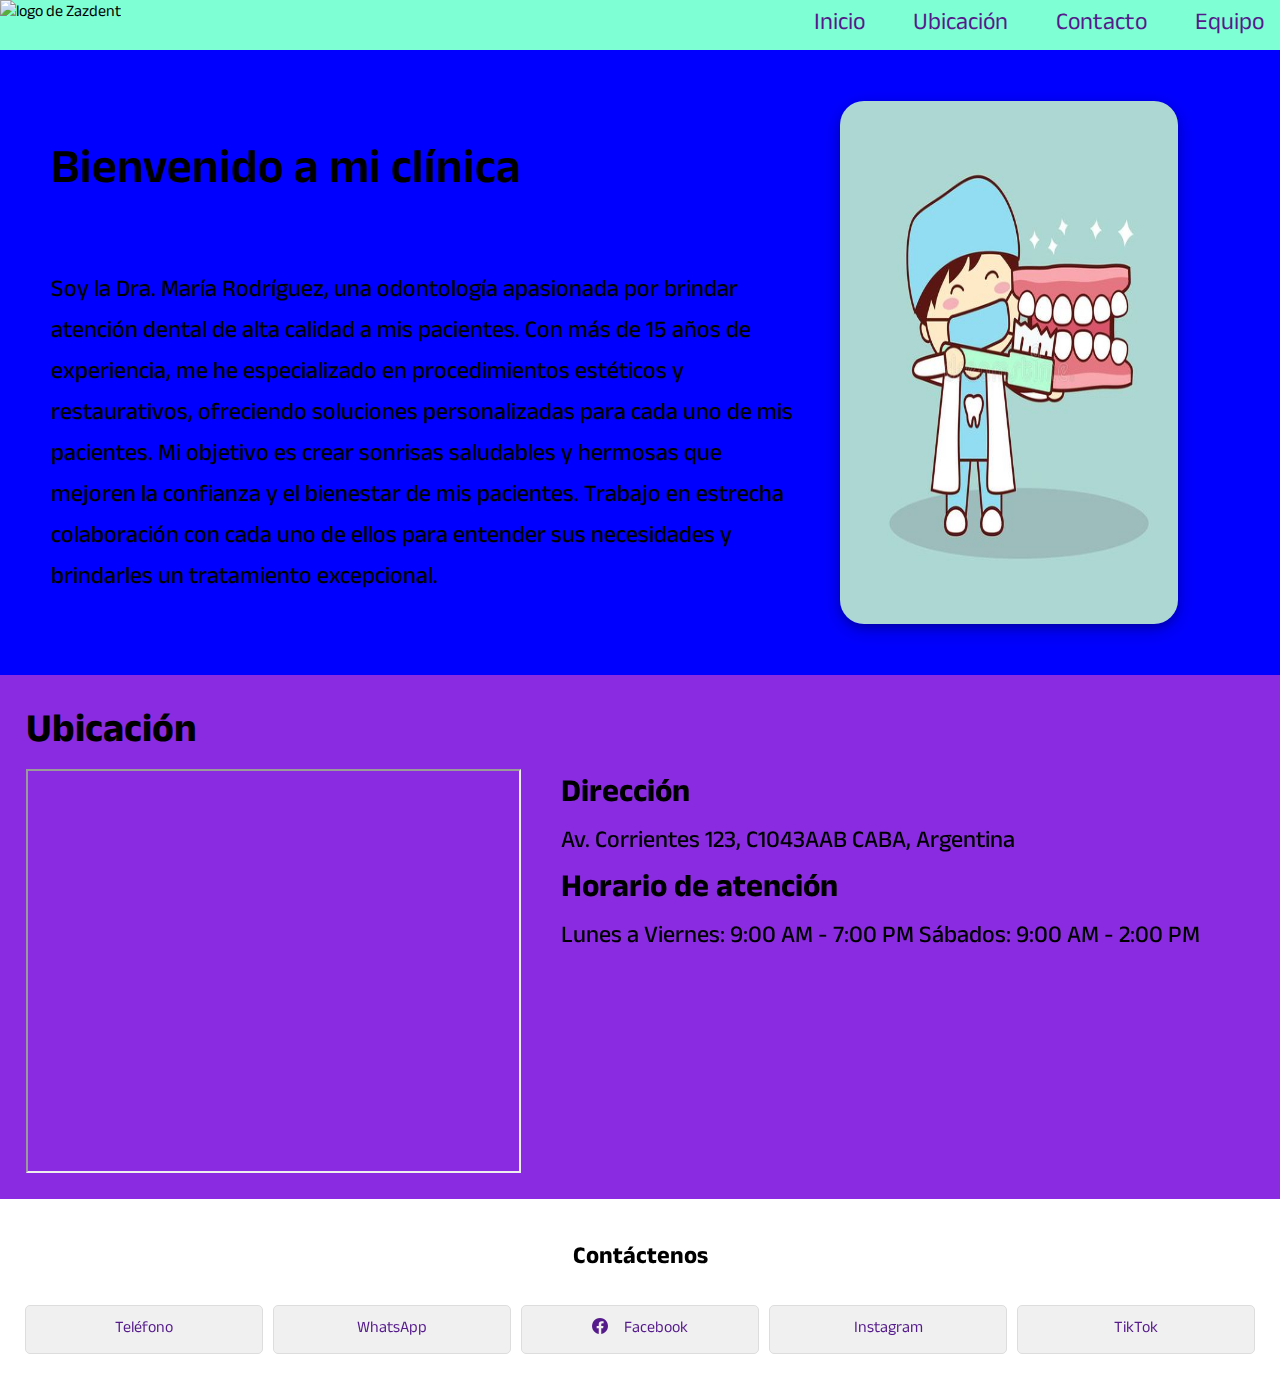
==== index.html @ edd260e3 "Agregado contactos" ====
<!DOCTYPE html>
<html lang="es-pe">

<head>
    <meta charset="UTF-8">
    <meta name="viewport" content="width=device-width, initial-scale=1.0">
    <title>Zazdent</title>
    <link rel="stylesheet" href="styles/style.css">
    <link rel="stylesheet" href="https://cdn.jsdelivr.net/npm/bootstrap-icons@1.11.3/font/bootstrap-icons.min.css">
</head>

<body class="body">
    <header class="header">
        <img src="/image/logo.png" alt="logo de Zazdent" class="logo">
        <nav class="navegacion">
            <a class="header__link" href="">Inicio</a>
            <a class="header__link" href="">Ubicación</a>
            <a class="header__link" href="">Contacto</a>
            <a class="header__link" href="">Equipo</a>
        </nav>
    </header>
    <div class="informacion">
        <div class="informacion__texto">
            <h1 class="informacion__texto__titulo">
                Bienvenido a mi clínica
            </h1>
            <p class="informacion__texto__parrafo">
                Soy la Dra. María Rodríguez, una odontología apasionada por brindar atención dental de alta calidad a
                mis
                pacientes. Con más de 15 años de experiencia, me he especializado en procedimientos estéticos y
                restaurativos, ofreciendo soluciones personalizadas para cada uno de mis pacientes.

                Mi objetivo es crear sonrisas saludables y hermosas que mejoren la confianza y el bienestar de mis
                pacientes. Trabajo en estrecha colaboración con cada uno de ellos para entender sus necesidades y
                brindarles un tratamiento excepcional.
            </p>
        </div>
        <img src="/image/imagen1.jpg" alt="imagen de información" class="informacion__imagen">
    </div>
    <div class="ubicacion">
        <h2 class="ubicacion__titulo">
            Ubicación
        </h2>
        <div class="ubicacion__informacion">
            <iframe class="ubicacion__informacion__mapa" src="https://acortar.link/nVYLBT"
                title="Mapa de ubicación de nuestra clínica dental"></iframe>
            <div class="ubicacion__informacion__texto">
                <h3 class="ubicacion__informacion__texto__titulo">
                    Dirección
                </h3>
                <p class="ubicacion__informacion__texto__parrafo">
                    Av. Corrientes 123, C1043AAB CABA, Argentina
                </p>
                <h3 class="ubicacion__informacion__texto__titulo">
                    Horario de atención
                </h3>
                <p class="ubicacion__informacion__texto__parrafo">
                    Lunes a Viernes: 9:00 AM - 7:00 PM
                    Sábados: 9:00 AM - 2:00 PM
                </p>
            </div>
        </div>
    </div>
    <div class="contactanos">
        <h2 class="contactanos__titulo">Contáctenos</h2>
        <div class="contactanos__botones">
            <a href="" class="botonesRedes">Teléfono</a>
            <a href="" class="botonesRedes">WhatsApp</a>
            <a href="" class="botonesRedes"><i class="bi bi-facebook"></i>Facebook</a>
            <a href="" class="botonesRedes">Instagram</a>
            <a href="" class="botonesRedes">TikTok</a>
        </div>
    </div>
</body>

</html>
---- styles/style.css ----
@import url("https://fonts.googleapis.com/css2?family=Anek+Devanagari:wght@100..800&display=swap");

* {
  font-family: "Anek Devanagari", sans-serif;
}

.body {
  margin: 0;
}

.header {
  display: flex;
  justify-content: space-between;
  background-color: aquamarine;
  height: 50px;
}

.logo {
}

.navegacion {
  display: flex;
  gap: 1rem;
  justify-content: center;
  align-items: center;
}

.header__link {
  text-align: center;
  padding: 0.5rem 1rem;
  text-decoration: none;
  font-size: 24px;
}

.informacion {
  display: flex;
  flex-direction: row;
  gap: 40px;
  padding: 4% 8% 4% 4%;
  background-color: blue;
}

.informacion__texto {
    display: flex;
    flex-direction: column;
    justify-content: center;
}

.informacion__texto__titulo {
    font-size: 48px;
    font-weight: 600;
}

.informacion__texto__parrafo {
    font-size: 24px;
    font-weight: 500;
}

.informacion__imagen {
  width: 30%;
  height: auto;
  border-radius: 1.5rem;
  box-shadow: 0 4px 8px 0 rgba(0, 0, 0, 0.2), 0 6px 20px 0 rgba(0, 0, 0, 0.19);
}

.ubicacion { 
    display: flex;
    flex-direction: column;
    background-color: blueviolet;
    padding: 2%;
}

.ubicacion__titulo {
    font-size: 40px;
    font-weight: 700;
    margin: 0 0 auto 0;
 }

.ubicacion__informacion { 
    display: flex;
    flex-direction: row;
    gap: 40px;
}

.ubicacion__informacion__mapa { 
    width: 40%;
    height: 400px;
}


.ubicacion__informacion__texto__titulo {
    font-size: 32px;
    font-weight: 700;
    margin: 0;
}

.ubicacion__informacion__texto__parrafo { 
    font-size: 24px;
    font-weight: 500;
    margin: 0;
}


.contactanos {
    text-align: center; /* Centra todo el contenido */
    padding: 20px; /* Añade espacio interno */
}

.contactanos__titulo {
    font-size: 24px; /* Tamaño del título */
    margin-bottom: 20px; /* Espacio debajo del título */
}

.contactanos__botones{
    display: flex;
    justify-content: space-evenly;
    flex-direction: row;
}

.botonesRedes {
    display: flex;
    align-items: center; 
    justify-content: center;
    background-color: #f0f0f0; 
    border: 1px solid #ddd;
    border-radius: 5px; 
    padding: 10px 15px; 
    margin: 5px; 
    text-decoration: none;
    width: 20%;
    gap: 16px ;
}

.botonesRedes:hover {
    background-color: #e0e0e0; /* Cambia el color de fondo al pasar el ratón */
}
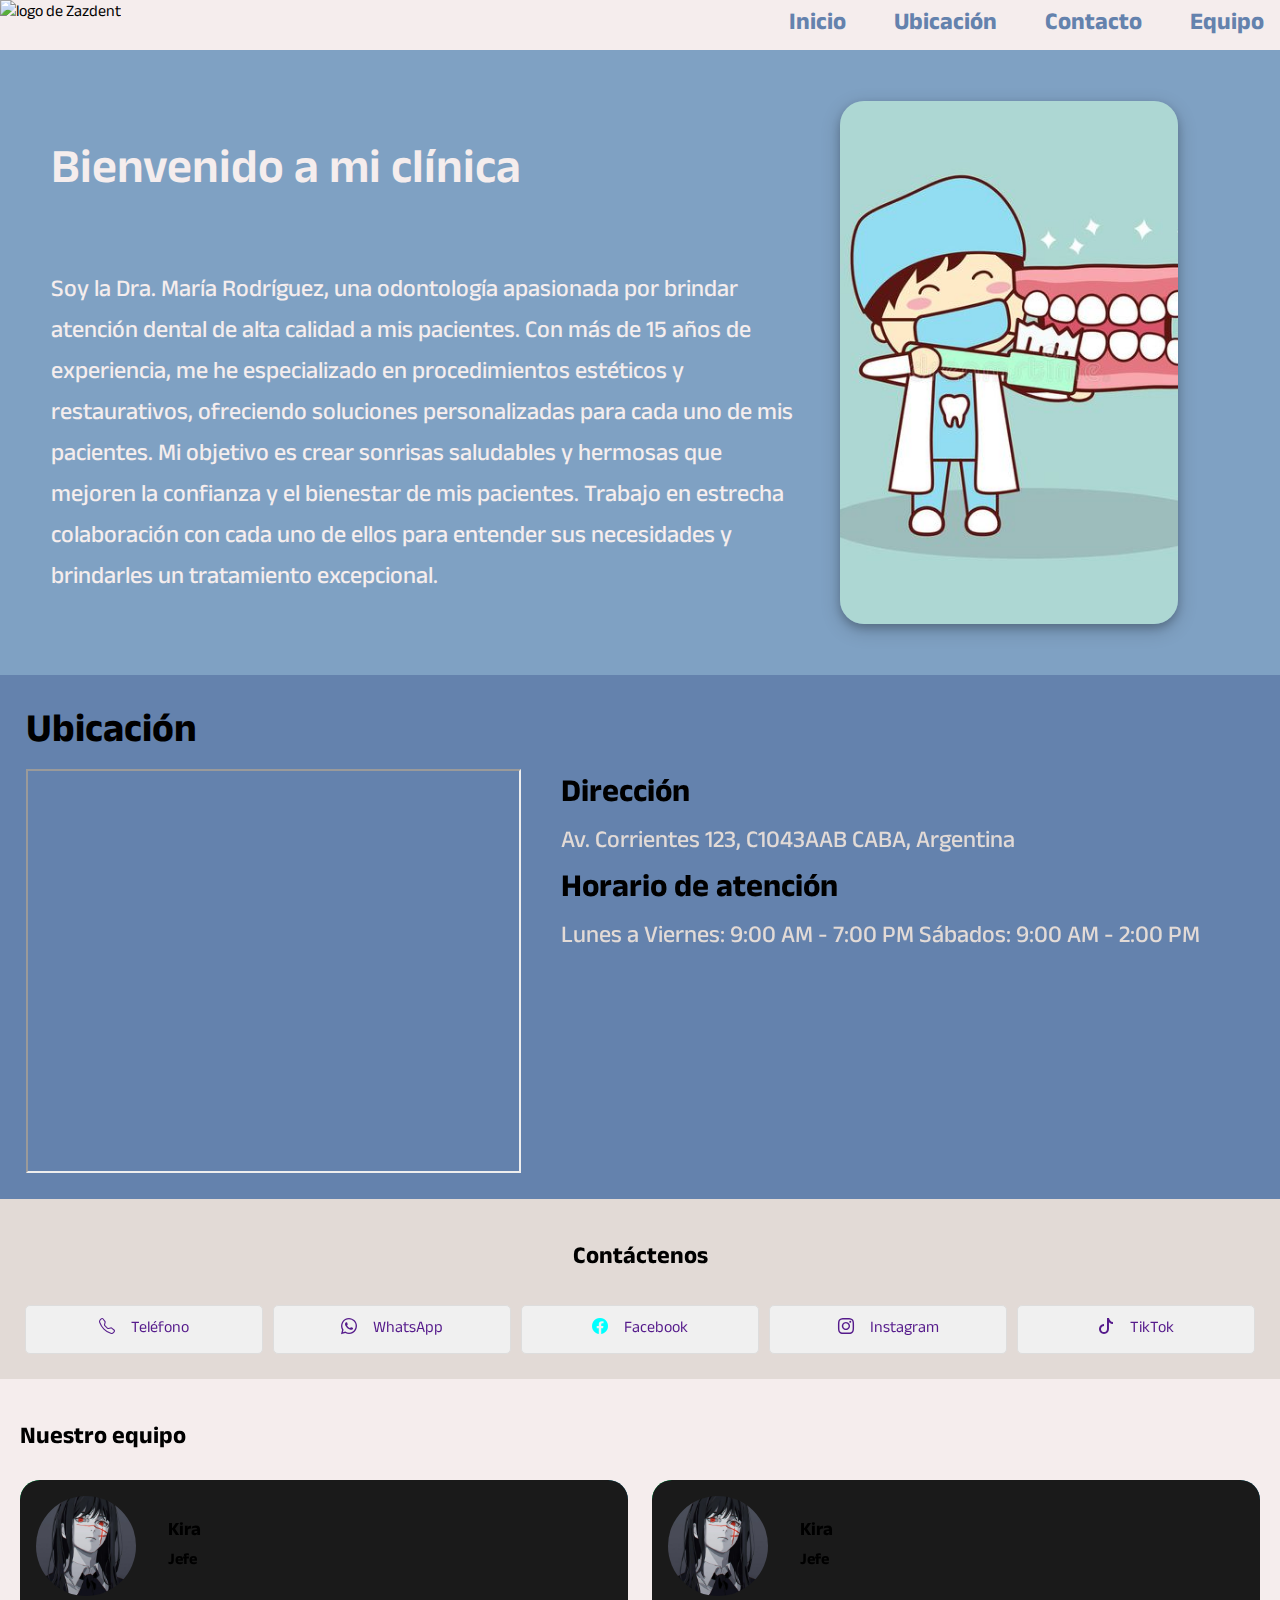
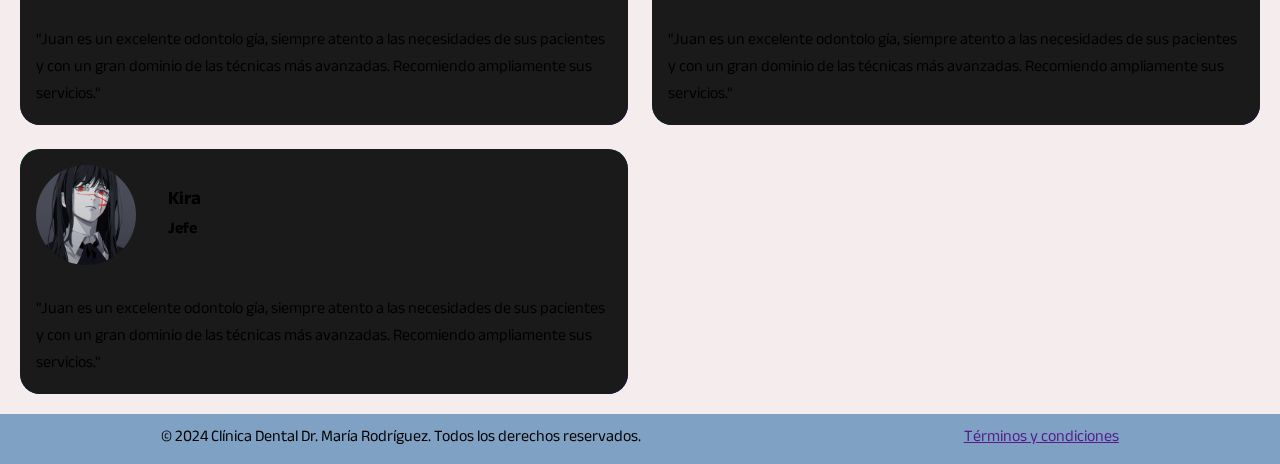
==== commit 44043793: "Avance" ====
--- a/index.html
+++ b/index.html
@@ -64,13 +64,73 @@
     <div class="contactanos">
         <h2 class="contactanos__titulo">Contáctenos</h2>
         <div class="contactanos__botones">
-            <a href="" class="botonesRedes">Teléfono</a>
-            <a href="" class="botonesRedes">WhatsApp</a>
+            <a href="" class="botonesRedes"><i class="bi bi-telephone"></i> Teléfono</a>
+            <a href="" class="botonesRedes"><i class="bi bi-whatsapp"></i> WhatsApp</a>
             <a href="" class="botonesRedes"><i class="bi bi-facebook"></i>Facebook</a>
-            <a href="" class="botonesRedes">Instagram</a>
-            <a href="" class="botonesRedes">TikTok</a>
+            <a href="" class="botonesRedes"><i class="bi bi-instagram"></i> Instagram</a>
+            <a href="" class="botonesRedes"><i class="bi bi-tiktok"></i> TikTok</a>
         </div>
     </div>
+    <div class="apartado__equipo">
+        <h2 class="equipoTitulo">Nuestro equipo </h2>
+        <div class="equipo__grupo">
+            <div class="card">
+                <div class="card2">
+                    <div class="card2__informacion">
+                        <div class="card2__circular">
+                            <img src="/image/foto.jpg" alt="" class="fotoPerfil">
+                        </div>
+                        <div class="card2__texto">
+                            <h3 class="nombreEmpleado">Kira</h3>
+                            <h4 class="especialidad">Jefe</h4>
+                        </div>
+                    </div>
+                    <p class="equipo__parrafo__Texto">
+                        "Juan es un excelente odontolo gía, siempre atento a las necesidades de sus pacientes y con un
+                        gran dominio de las técnicas más avanzadas. Recomiendo ampliamente sus servicios."
+                    </p>
+                </div>
+            </div>
+            <div class="card">
+                <div class="card2">
+                    <div class="card2__informacion">
+                        <div class="card2__circular">
+                            <img src="/image/foto.jpg" alt="" class="fotoPerfil">
+                        </div>
+                        <div class="card2__texto">
+                            <h3 class="nombreEmpleado">Kira</h3>
+                            <h4 class="especialidad">Jefe</h4>
+                        </div>
+                    </div>
+                    <p class="equipo__parrafo__Texto">
+                        "Juan es un excelente odontolo gía, siempre atento a las necesidades de sus pacientes y con un
+                        gran dominio de las técnicas más avanzadas. Recomiendo ampliamente sus servicios."
+                    </p>
+                </div>
+            </div>
+            <div class="card">
+                <div class="card2">
+                    <div class="card2__informacion">
+                        <div class="card2__circular">
+                            <img src="/image/foto.jpg" alt="" class="fotoPerfil">
+                        </div>
+                        <div class="card2__texto">
+                            <h3 class="nombreEmpleado">Kira</h3>
+                            <h4 class="especialidad">Jefe</h4>
+                        </div>
+                    </div>
+                    <p class="equipo__parrafo__Texto">
+                        "Juan es un excelente odontolo gía, siempre atento a las necesidades de sus pacientes y con un
+                        gran dominio de las técnicas más avanzadas. Recomiendo ampliamente sus servicios."
+                    </p>
+                </div>
+            </div>
+        </div>
+    </div>
+    <footer class="footer">
+        <p class="footer__licencia">© 2024 Clínica Dental Dr. María Rodríguez. Todos los derechos reservados.</p>
+        <a href="" class="terminoCondiciones">Términos y condiciones</a>
+    </footer>
 </body>
 
 </html>--- a/styles/style.css
+++ b/styles/style.css
@@ -1,4 +1,12 @@
 @import url("https://fonts.googleapis.com/css2?family=Anek+Devanagari:wght@100..800&display=swap");
+
+:root {
+  --dark-celeste: #6482AD;
+  --light-celeste: #7FA1C3;
+  --dark-gray: #E2DAD6;
+  --light-gray: #F5EDED;
+}
+
 
 * {
   font-family: "Anek Devanagari", sans-serif;
@@ -11,11 +19,8 @@
 .header {
   display: flex;
   justify-content: space-between;
-  background-color: aquamarine;
+  background-color: var(--light-gray);
   height: 50px;
-}
-
-.logo {
 }
 
 .navegacion {
@@ -30,6 +35,8 @@
   padding: 0.5rem 1rem;
   text-decoration: none;
   font-size: 24px;
+  font-weight: 700;
+  color: var(--dark-celeste);
 }
 
 .informacion {
@@ -37,23 +44,24 @@
   flex-direction: row;
   gap: 40px;
   padding: 4% 8% 4% 4%;
-  background-color: blue;
+  background-color: var(--light-celeste);
+  color: var(--light-gray);
 }
 
 .informacion__texto {
-    display: flex;
-    flex-direction: column;
-    justify-content: center;
+  display: flex;
+  flex-direction: column;
+  justify-content: center;
 }
 
 .informacion__texto__titulo {
-    font-size: 48px;
-    font-weight: 600;
+  font-size: 48px;
+  font-weight: 600;
 }
 
 .informacion__texto__parrafo {
-    font-size: 24px;
-    font-weight: 500;
+  font-size: 24px;
+  font-weight: 500;
 }
 
 .informacion__imagen {
@@ -61,77 +69,177 @@
   height: auto;
   border-radius: 1.5rem;
   box-shadow: 0 4px 8px 0 rgba(0, 0, 0, 0.2), 0 6px 20px 0 rgba(0, 0, 0, 0.19);
-}
-
-.ubicacion { 
-    display: flex;
-    flex-direction: column;
-    background-color: blueviolet;
-    padding: 2%;
+  object-fit: cover;
+
+}
+
+.ubicacion {
+  display: flex;
+  flex-direction: column;
+  background-color: var(--dark-celeste);
+  padding: 2%;
 }
 
 .ubicacion__titulo {
-    font-size: 40px;
-    font-weight: 700;
-    margin: 0 0 auto 0;
- }
-
-.ubicacion__informacion { 
-    display: flex;
-    flex-direction: row;
-    gap: 40px;
-}
-
-.ubicacion__informacion__mapa { 
-    width: 40%;
-    height: 400px;
-}
-
+  font-size: 40px;
+  font-weight: 700;
+  margin: 0 0 auto 0;
+}
+
+.ubicacion__informacion {
+  display: flex;
+  flex-direction: row;
+  gap: 40px;
+}
+
+.ubicacion__informacion__mapa {
+  width: 40%;
+  height: 400px;
+}
 
 .ubicacion__informacion__texto__titulo {
-    font-size: 32px;
-    font-weight: 700;
-    margin: 0;
-}
-
-.ubicacion__informacion__texto__parrafo { 
-    font-size: 24px;
-    font-weight: 500;
-    margin: 0;
-}
-
+  font-size: 32px;
+  font-weight: 700;
+  margin: 0;
+}
+
+.ubicacion__informacion__texto__parrafo {
+  color: var(--dark-gray);
+  font-size: 24px;
+  font-weight: 500;
+  margin: 0;
+}
 
 .contactanos {
-    text-align: center; /* Centra todo el contenido */
-    padding: 20px; /* Añade espacio interno */
+  background-color: var(--dark-gray);
+  text-align: center;
+  padding: 20px;
 }
 
 .contactanos__titulo {
-    font-size: 24px; /* Tamaño del título */
-    margin-bottom: 20px; /* Espacio debajo del título */
-}
-
-.contactanos__botones{
-    display: flex;
-    justify-content: space-evenly;
-    flex-direction: row;
+  font-size: 24px; /* Tamaño del título */
+  margin-bottom: 20px; /* Espacio debajo del título */
+}
+
+.contactanos__botones {
+  display: flex;
+  justify-content: space-evenly;
+  flex-direction: row;
 }
 
 .botonesRedes {
-    display: flex;
-    align-items: center; 
-    justify-content: center;
-    background-color: #f0f0f0; 
-    border: 1px solid #ddd;
-    border-radius: 5px; 
-    padding: 10px 15px; 
-    margin: 5px; 
-    text-decoration: none;
-    width: 20%;
-    gap: 16px ;
+  display: flex;
+  align-items: center;
+  justify-content: center;
+  background-color: #f0f0f0;
+  border: 1px solid #ddd;
+  border-radius: 5px;
+  padding: 10px 15px;
+  margin: 5px;
+  text-decoration: none;
+  width: 20%;
+  gap: 16px;
 }
 
 .botonesRedes:hover {
-    background-color: #e0e0e0; /* Cambia el color de fondo al pasar el ratón */
-}
-
+  background-color: #e0e0e0; 
+}
+
+.bi-facebook {
+  color: aqua;
+}
+
+/*Carta de presentacion del equipo dental*/
+.apartado__equipo {
+  background-color: var(--light-gray);
+  padding: 20px;
+}
+
+.equipo__grupo {
+  display: flex;
+  flex-wrap: wrap;
+  gap: 24px 0;
+  justify-content: space-between;
+}
+
+
+.card {
+  width: 49%; 
+  height: auto;
+  background-image: linear-gradient(163deg, #00ff75 0%, #3700ff 100%);
+  border-radius: 20px;
+  transition: all 0.3s;
+}
+
+
+.card2 {
+  height: 100%;
+  background-color: #1a1a1a;
+  border-radius: 20px;
+  transition: all 0.2s;
+}
+
+.card2:hover {
+  transform: scale(0.98);
+  border-radius: 20px;
+}
+
+.card:hover {
+  box-shadow: 0px 0px 30px 1px rgba(0, 255, 117, 0.3);
+}
+
+.card2__informacion {
+  display: flex;
+  flex-direction: row;
+  align-items: center;
+  gap: 32px;
+  padding: 16px;
+}
+
+.card2__circular {
+  display: inline-block;
+  position: relative;
+  width: 100px;
+  height: 100px;
+  overflow: hidden;
+  border-radius: 50%;
+}
+
+.fotoPerfil {
+  width: 100%;
+  height: 100%;
+  object-fit: cover;
+}
+.card2__texto {
+  display: flex;
+  flex-direction: column;
+  justify-content: center;
+}
+
+.nombreEmpleado {
+  margin: 0;
+}
+.especialidad {
+  margin: 0;
+}
+
+.equipo__parrafo__Texto {
+  margin: 16px;
+}
+
+/*Estilos para el footer*/
+.footer {
+  display: flex;
+  justify-content: center;
+  align-items: center;
+  background-color: var(--light-celeste);
+  height: 50px;
+
+  margin: 0;
+  flex-direction: row;
+  justify-content: space-around;
+}
+
+.footer__licencia {
+  margin: 0;
+}
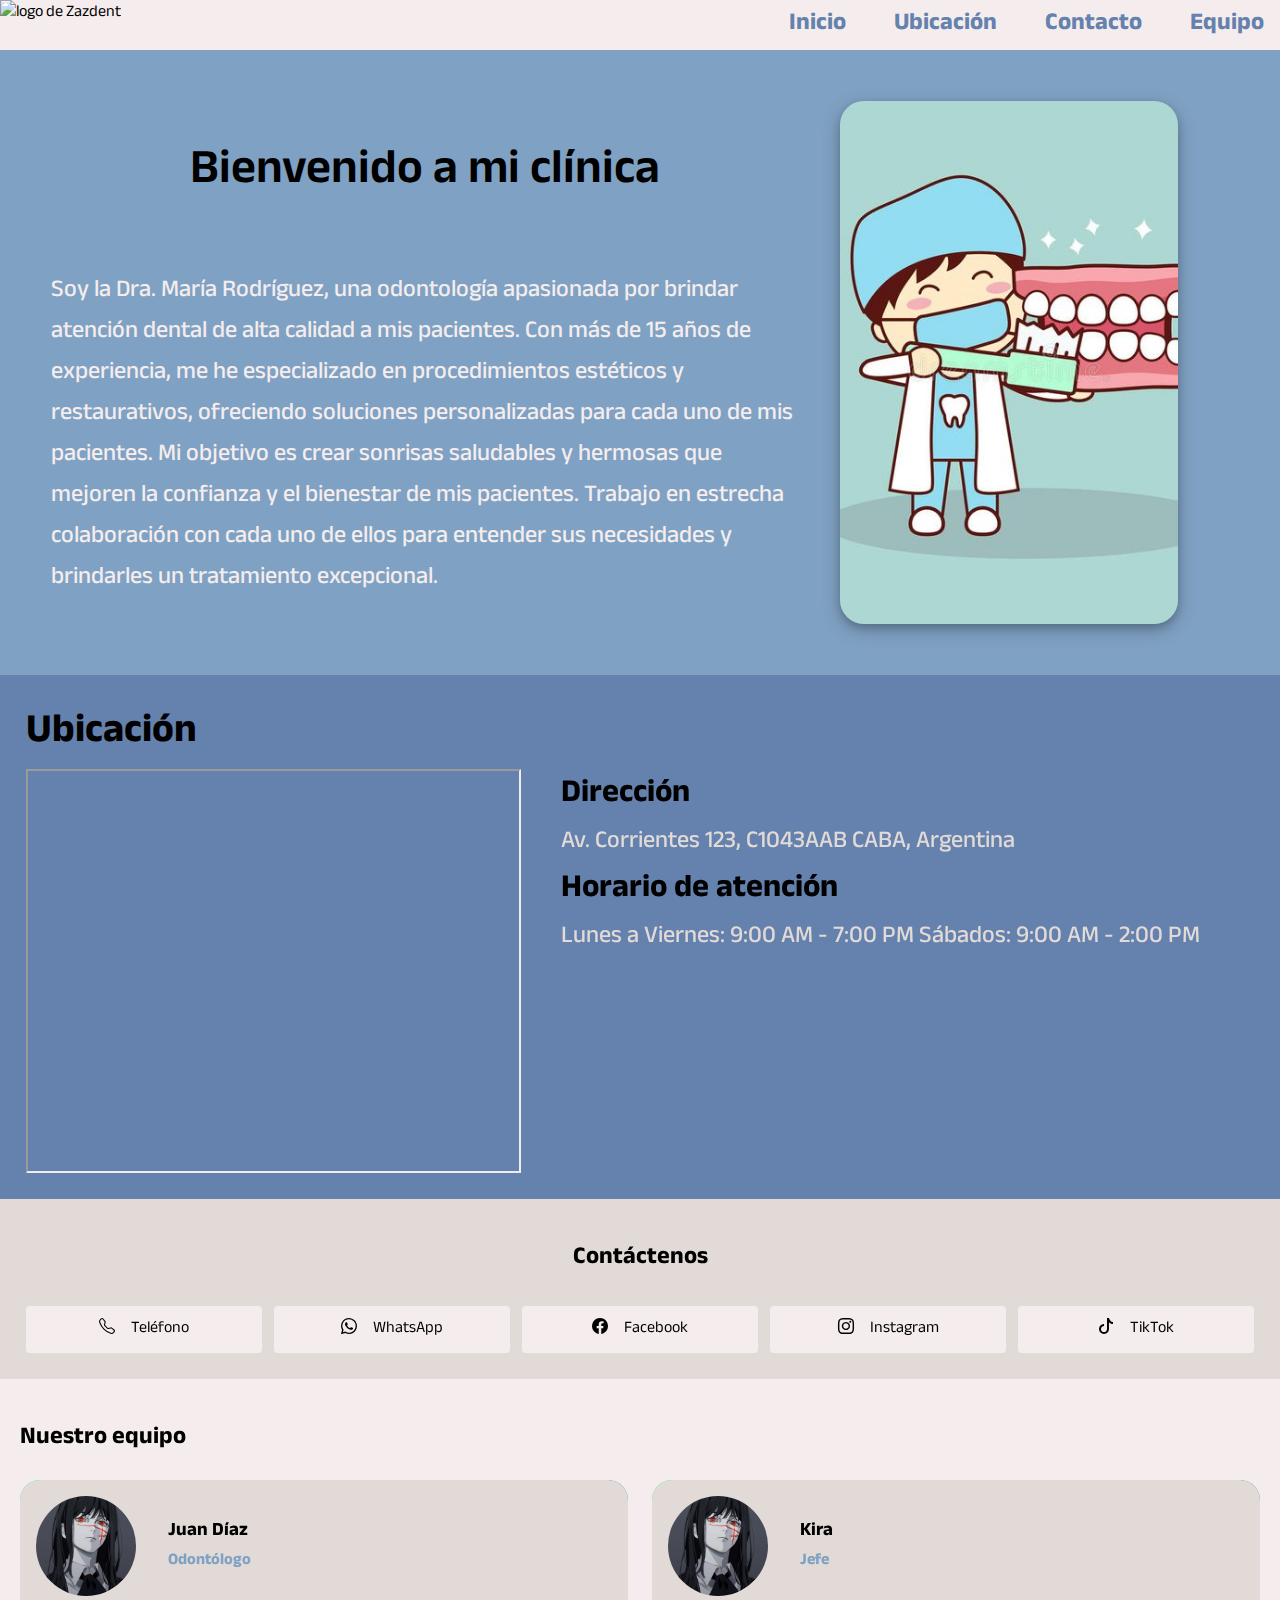
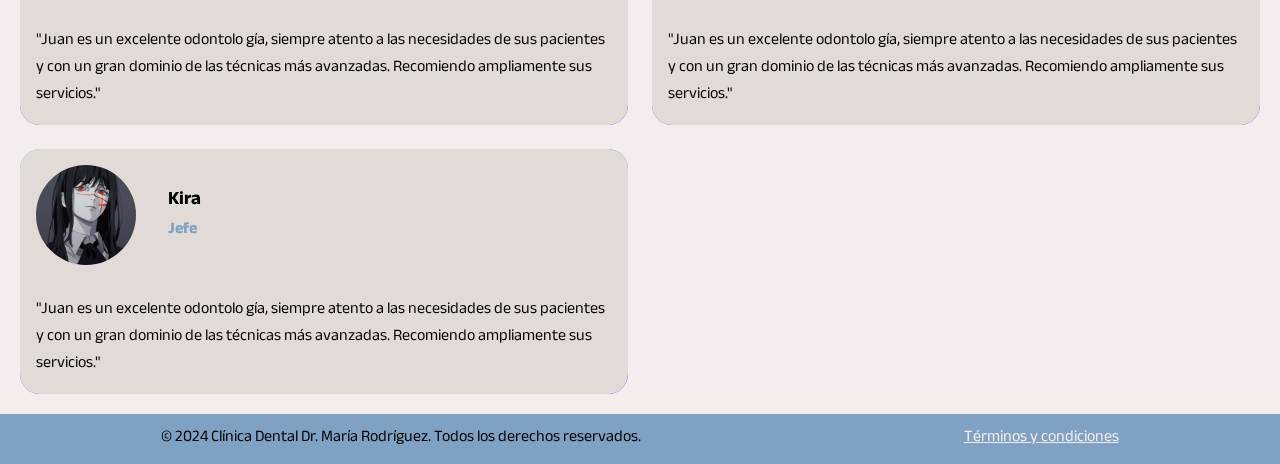
==== commit e458c4cb: "prototipo" ====
--- a/index.html
+++ b/index.html
@@ -64,11 +64,11 @@
     <div class="contactanos">
         <h2 class="contactanos__titulo">Contáctenos</h2>
         <div class="contactanos__botones">
-            <a href="" class="botonesRedes"><i class="bi bi-telephone"></i> Teléfono</a>
-            <a href="" class="botonesRedes"><i class="bi bi-whatsapp"></i> WhatsApp</a>
-            <a href="" class="botonesRedes"><i class="bi bi-facebook"></i>Facebook</a>
-            <a href="" class="botonesRedes"><i class="bi bi-instagram"></i> Instagram</a>
-            <a href="" class="botonesRedes"><i class="bi bi-tiktok"></i> TikTok</a>
+            <a href="" class="botonesRedes botonTelefono"><i class="bi bi-telephone"></i> Teléfono</a>
+            <a href="" class="botonesRedes botonWssp"><i class="bi bi-whatsapp"></i> WhatsApp</a>
+            <a href="" class="botonesRedes botonFace"><i class="bi bi-facebook"></i>Facebook</a>
+            <a href="" class="botonesRedes botonIG"><i class="bi bi-instagram"></i> Instagram</a>
+            <a href="" class="botonesRedes botonTT"><i class="bi bi-tiktok"></i> TikTok</a>
         </div>
     </div>
     <div class="apartado__equipo">
@@ -81,8 +81,8 @@
                             <img src="/image/foto.jpg" alt="" class="fotoPerfil">
                         </div>
                         <div class="card2__texto">
-                            <h3 class="nombreEmpleado">Kira</h3>
-                            <h4 class="especialidad">Jefe</h4>
+                            <h3 class="nombreEmpleado">Juan Díaz</h3>
+                            <h4 class="especialidad">Odontólogo</h4>
                         </div>
                     </div>
                     <p class="equipo__parrafo__Texto">
--- a/styles/style.css
+++ b/styles/style.css
@@ -1,12 +1,11 @@
 @import url("https://fonts.googleapis.com/css2?family=Anek+Devanagari:wght@100..800&display=swap");
 
 :root {
-  --dark-celeste: #6482AD;
-  --light-celeste: #7FA1C3;
-  --dark-gray: #E2DAD6;
-  --light-gray: #F5EDED;
-}
-
+  --dark-celeste: #6482ad;
+  --light-celeste: #7fa1c3;
+  --dark-gray: #e2dad6;
+  --light-gray: #f5eded;
+}
 
 * {
   font-family: "Anek Devanagari", sans-serif;
@@ -37,6 +36,12 @@
   font-size: 24px;
   font-weight: 700;
   color: var(--dark-celeste);
+  transition: transform 0.3s ease;
+}
+
+.header__link:hover {
+  color: black;
+  transform: scale(1.1);
 }
 
 .informacion {
@@ -57,6 +62,8 @@
 .informacion__texto__titulo {
   font-size: 48px;
   font-weight: 600;
+  color: black;
+  text-align: center;
 }
 
 .informacion__texto__parrafo {
@@ -70,7 +77,6 @@
   border-radius: 1.5rem;
   box-shadow: 0 4px 8px 0 rgba(0, 0, 0, 0.2), 0 6px 20px 0 rgba(0, 0, 0, 0.19);
   object-fit: cover;
-
 }
 
 .ubicacion {
@@ -131,7 +137,7 @@
   display: flex;
   align-items: center;
   justify-content: center;
-  background-color: #f0f0f0;
+  background-color: var(--light-gray);
   border: 1px solid #ddd;
   border-radius: 5px;
   padding: 10px 15px;
@@ -139,14 +145,31 @@
   text-decoration: none;
   width: 20%;
   gap: 16px;
-}
-
+  color: black;
+  transition: transform 0.3s ease;
+}
+
+/*Hover para los botones de las redes sociales*/
 .botonesRedes:hover {
-  background-color: #e0e0e0; 
-}
-
-.bi-facebook {
-  color: aqua;
+  color: var(--light-gray);
+  transform: scale(1.05); /* Agranda el botón un 10% */
+}
+
+.botonTelefono:hover {
+  background-color: orange;
+}
+
+.botonWssp:hover {
+  background-color: #25d366;
+}
+.botonFace:hover {
+  background-color: #0866ff;
+}
+.botonIG:hover {
+  background: linear-gradient(45deg, #f58529, #dd2a7b, #8134af, #515bd4);
+}
+.botonTT:hover {
+  background: linear-gradient(45deg, #25f4dd, #fe2c55);
 }
 
 /*Carta de presentacion del equipo dental*/
@@ -162,19 +185,17 @@
   justify-content: space-between;
 }
 
-
 .card {
-  width: 49%; 
+  width: 49%;
   height: auto;
   background-image: linear-gradient(163deg, #00ff75 0%, #3700ff 100%);
   border-radius: 20px;
   transition: all 0.3s;
 }
 
-
 .card2 {
   height: 100%;
-  background-color: #1a1a1a;
+  background-color: var(--dark-gray);
   border-radius: 20px;
   transition: all 0.2s;
 }
@@ -221,6 +242,7 @@
 }
 .especialidad {
   margin: 0;
+  color: var(--light-celeste);
 }
 
 .equipo__parrafo__Texto {
@@ -243,3 +265,15 @@
 .footer__licencia {
   margin: 0;
 }
+
+.terminoCondiciones {
+  color: var(--light-gray);
+}
+
+.terminoCondiciones {
+  color: var(--light-gray);
+}
+
+.terminoCondiciones:hover {
+  color: black;
+}
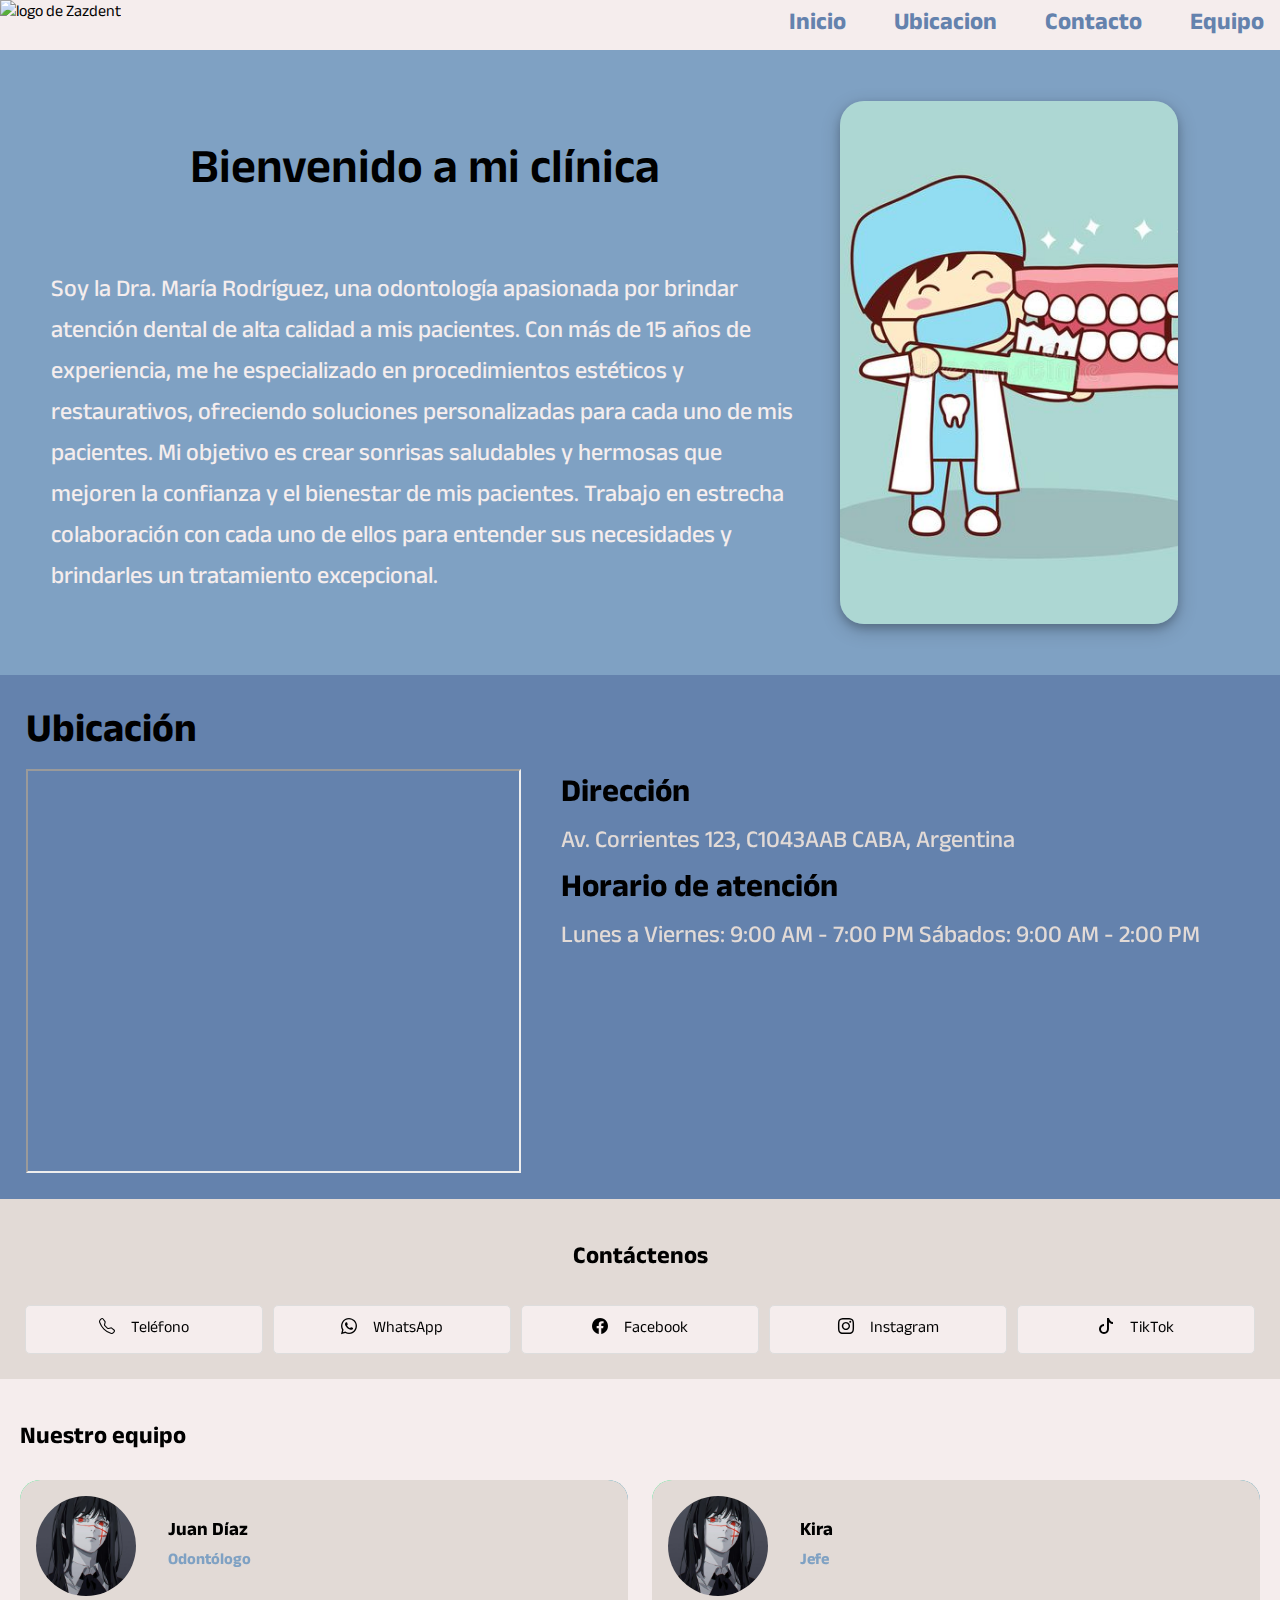
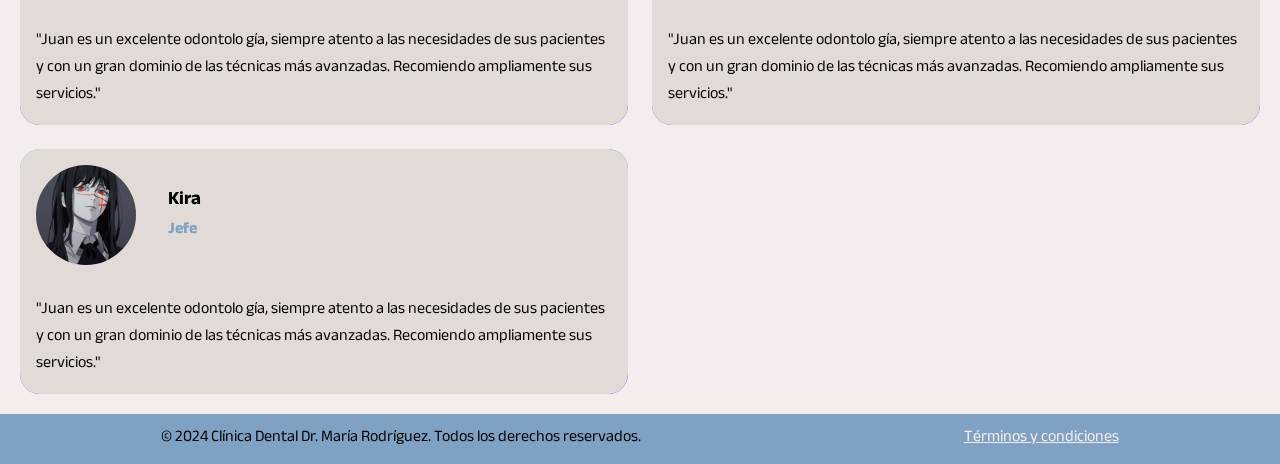
==== commit 594ebbba: "Update index.html" ====
--- a/index.html
+++ b/index.html
@@ -14,7 +14,7 @@
         <img src="/image/logo.png" alt="logo de Zazdent" class="logo">
         <nav class="navegacion">
             <a class="header__link" href="">Inicio</a>
-            <a class="header__link" href="">Ubicación</a>
+            <a class="header__link" href="">Ubicacion</a>
             <a class="header__link" href="">Contacto</a>
             <a class="header__link" href="">Equipo</a>
         </nav>
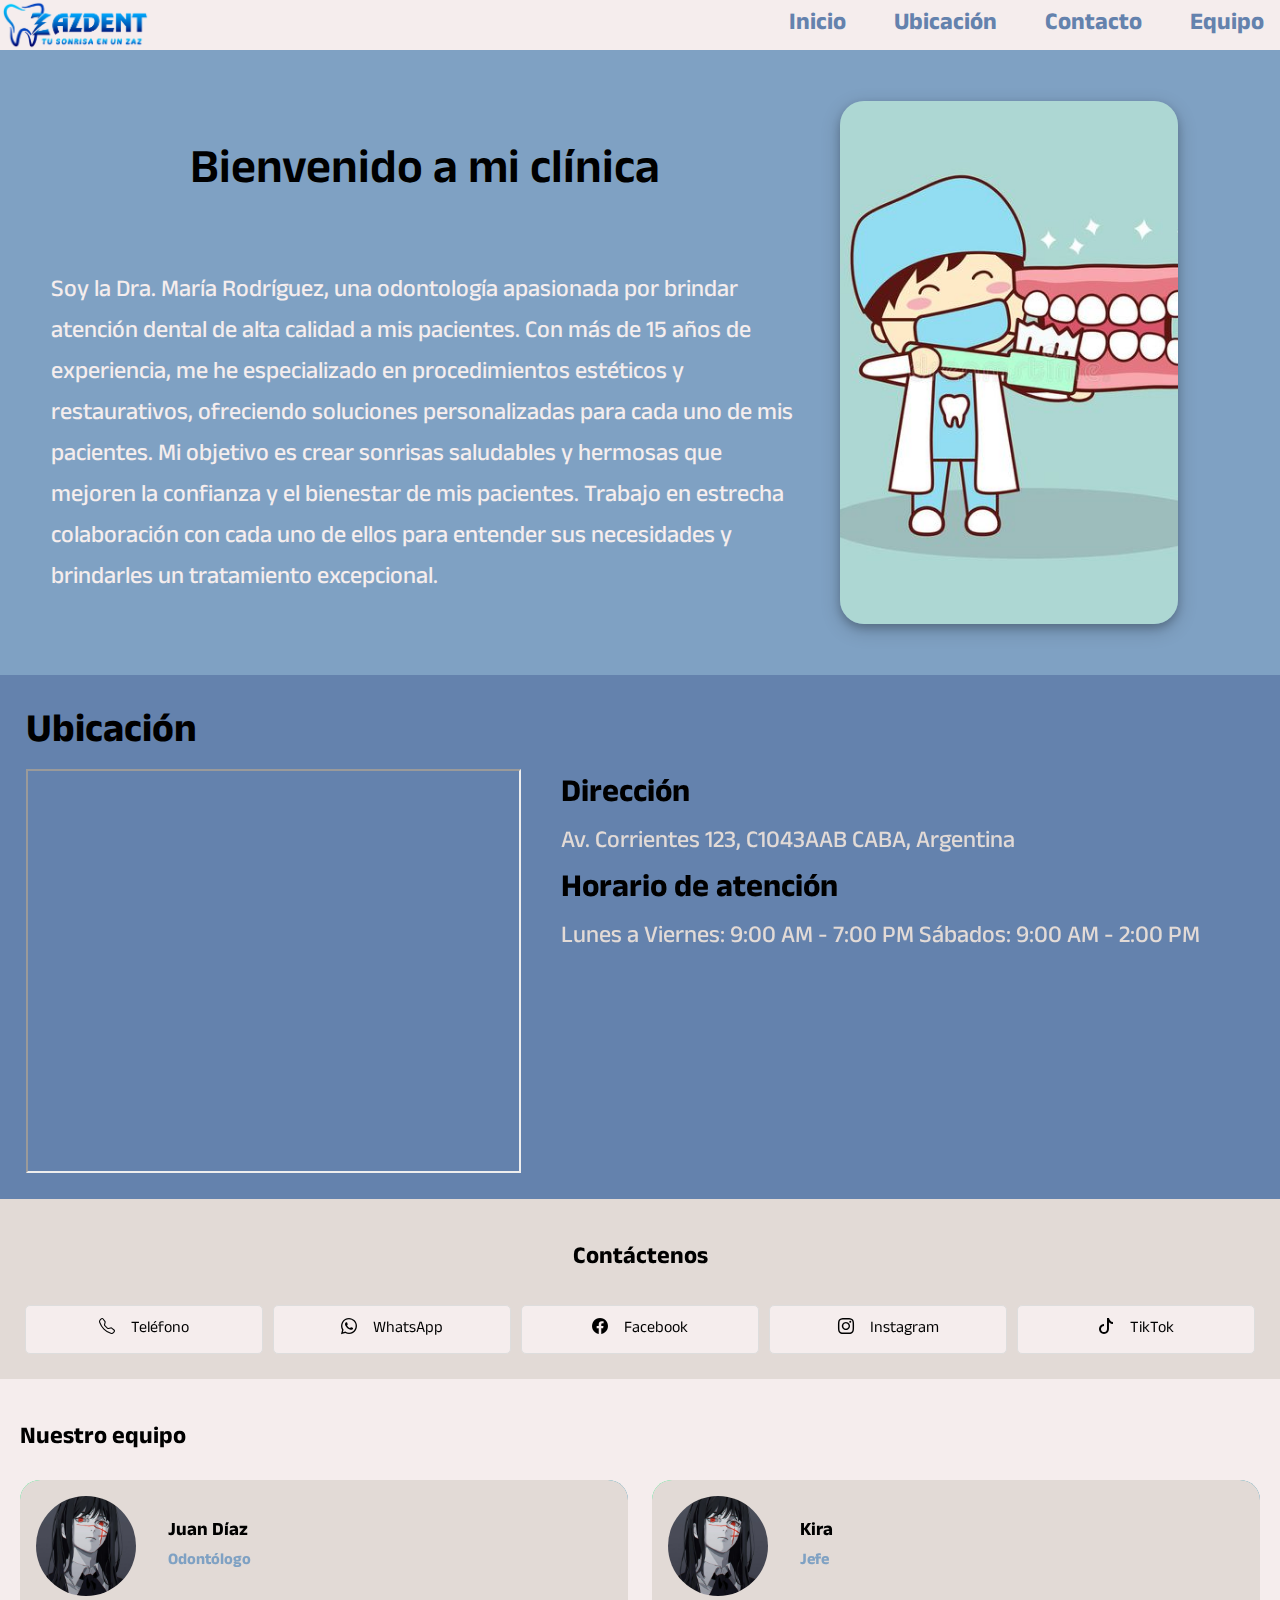
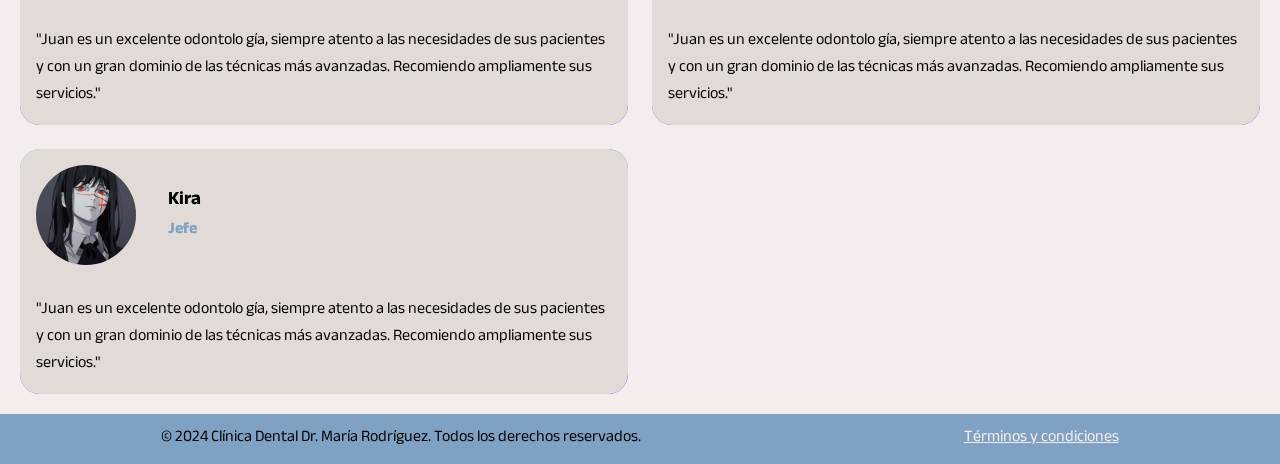
==== commit 410a833e: "se corrijio las sentencias" ====
--- a/index.html
+++ b/index.html
@@ -11,10 +11,10 @@
 
 <body class="body">
     <header class="header">
-        <img src="/image/logo.png" alt="logo de Zazdent" class="logo">
+        <img src="/image/Logo.png" alt="logo de Zazdent" class="logo">
         <nav class="navegacion">
             <a class="header__link" href="">Inicio</a>
-            <a class="header__link" href="">Ubicacion</a>
+            <a class="header__link" href="">Ubicación</a>
             <a class="header__link" href="">Contacto</a>
             <a class="header__link" href="">Equipo</a>
         </nav>
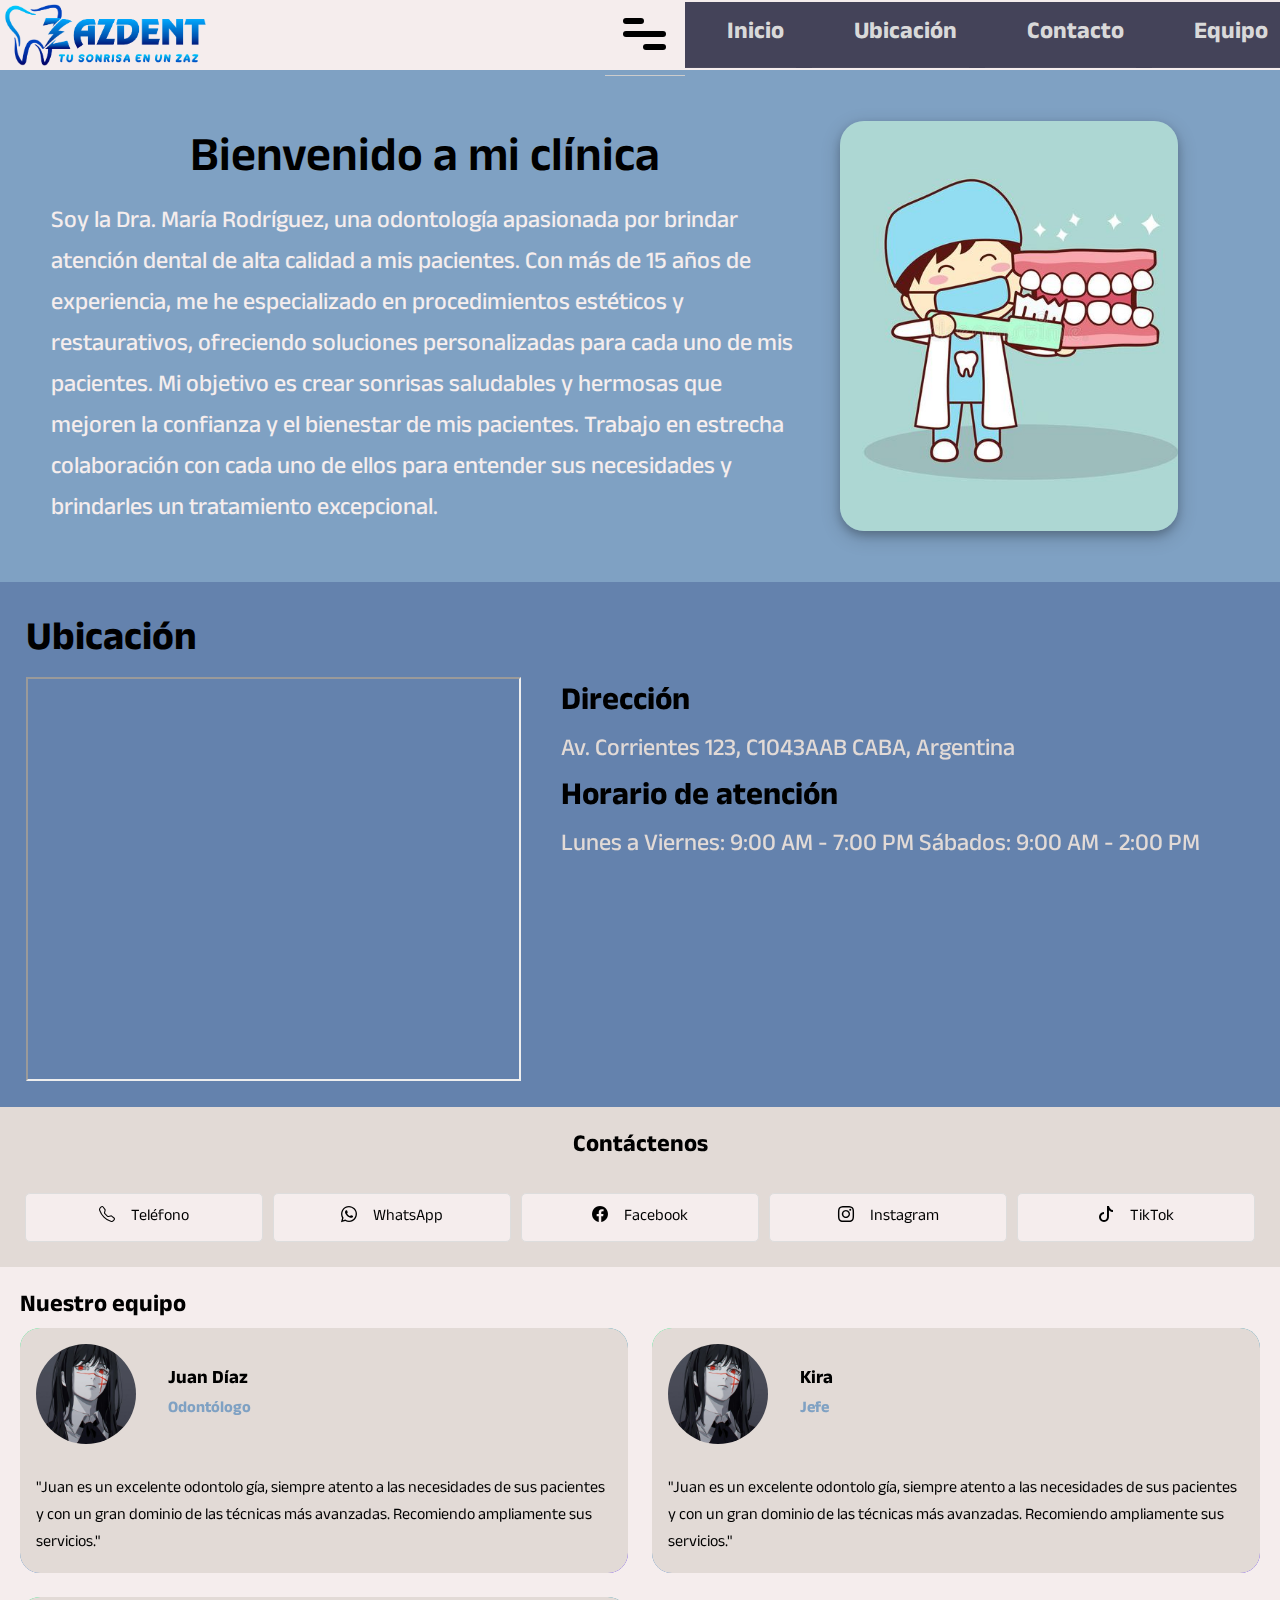
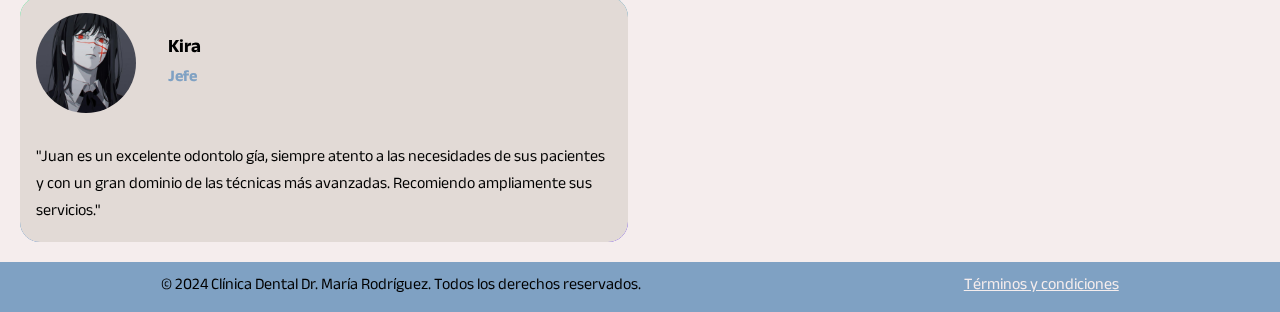
==== commit 0029950d: "mejor" ====
--- a/index.html
+++ b/index.html
@@ -12,13 +12,28 @@
 <body class="body">
     <header class="header">
         <img src="/image/Logo.png" alt="logo de Zazdent" class="logo">
-        <nav class="navegacion">
-            <a class="header__link" href="">Inicio</a>
-            <a class="header__link" href="">Ubicación</a>
-            <a class="header__link" href="">Contacto</a>
-            <a class="header__link" href="">Equipo</a>
+        <nav id="accordion" class="navegacion">
+            <div class="hamburger link">
+                <input class="checkbox" type="checkbox" />
+                <svg fill="none" viewBox="0 0 50 50" height="50" width="50">
+                    <path class="lineTop line" stroke-linecap="round" stroke-width="4" stroke="black" d="M6 11L44 11">
+                    </path>
+                    <path stroke-linecap="round" stroke-width="4" stroke="black" d="M6 24H43" class="lineMid line">
+                    </path>
+                    <path stroke-linecap="round" stroke-width="4" stroke="black" d="M6 37H43" class="lineBottom line">
+                    </path>
+                </svg>
+            </div>
+            <ul class="menu submenu">
+                <li><a class="header__link" href="">Inicio</a></li>
+                <li><a class="header__link" href="">Ubicación</a></li>
+                <li><a class="header__link" href="">Contacto</a></li>
+                <li><a class="header__link" href="">Equipo</a></li>
+            </ul>
         </nav>
+
     </header>
+
     <div class="informacion">
         <div class="informacion__texto">
             <h1 class="informacion__texto__titulo">
@@ -64,23 +79,28 @@
     <div class="contactanos">
         <h2 class="contactanos__titulo">Contáctenos</h2>
         <div class="contactanos__botones">
-            <a href="" class="botonesRedes botonTelefono"><i class="bi bi-telephone"></i> Teléfono</a>
-            <a href="" class="botonesRedes botonWssp"><i class="bi bi-whatsapp"></i> WhatsApp</a>
-            <a href="" class="botonesRedes botonFace"><i class="bi bi-facebook"></i>Facebook</a>
-            <a href="" class="botonesRedes botonIG"><i class="bi bi-instagram"></i> Instagram</a>
-            <a href="" class="botonesRedes botonTT"><i class="bi bi-tiktok"></i> TikTok</a>
+            <a href="" target="_blank" rel="noopener noreferrer" class="botonesRedes botonTelefono"><i
+                    class="bi bi-telephone"></i> Teléfono</a>
+            <a href="https://bit.ly/4cFPsi4" target="_blank" rel="noopener noreferrer" class="botonesRedes botonWssp"><i
+                    class="bi bi-whatsapp"></i> WhatsApp</a>
+            <a href="" target="_blank" rel="noopener noreferrer" class="botonesRedes botonFace"><i
+                    class="bi bi-facebook"></i>Facebook</a>
+            <a href="" target="_blank" rel="noopener noreferrer" class="botonesRedes botonIG"><i
+                    class="bi bi-instagram"></i> Instagram</a>
+            <a href="https://www.tiktok.com/@zazdent1" target="_blank" rel="noopener noreferrer"
+                class="botonesRedes botonTT"><i class="bi bi-tiktok"></i> TikTok</a>
         </div>
     </div>
     <div class="apartado__equipo">
         <h2 class="equipoTitulo">Nuestro equipo </h2>
         <div class="equipo__grupo">
-            <div class="card">
-                <div class="card2">
-                    <div class="card2__informacion">
-                        <div class="card2__circular">
+            <div class="cartas">
+                <div class="cartas2">
+                    <div class="cartas2__informacion">
+                        <div class="cartas2__circular">
                             <img src="/image/foto.jpg" alt="" class="fotoPerfil">
                         </div>
-                        <div class="card2__texto">
+                        <div class="cartas2__texto">
                             <h3 class="nombreEmpleado">Juan Díaz</h3>
                             <h4 class="especialidad">Odontólogo</h4>
                         </div>
@@ -91,13 +111,13 @@
                     </p>
                 </div>
             </div>
-            <div class="card">
-                <div class="card2">
-                    <div class="card2__informacion">
-                        <div class="card2__circular">
+            <div class="cartas">
+                <div class="cartas2">
+                    <div class="cartas2__informacion">
+                        <div class="cartas2__circular">
                             <img src="/image/foto.jpg" alt="" class="fotoPerfil">
                         </div>
-                        <div class="card2__texto">
+                        <div class="cartas2__texto">
                             <h3 class="nombreEmpleado">Kira</h3>
                             <h4 class="especialidad">Jefe</h4>
                         </div>
@@ -108,13 +128,13 @@
                     </p>
                 </div>
             </div>
-            <div class="card">
-                <div class="card2">
-                    <div class="card2__informacion">
-                        <div class="card2__circular">
+            <div class="cartas">
+                <div class="cartas2">
+                    <div class="cartas2__informacion">
+                        <div class="cartas2__circular">
                             <img src="/image/foto.jpg" alt="" class="fotoPerfil">
                         </div>
-                        <div class="card2__texto">
+                        <div class="cartas2__texto">
                             <h3 class="nombreEmpleado">Kira</h3>
                             <h4 class="especialidad">Jefe</h4>
                         </div>
@@ -131,6 +151,37 @@
         <p class="footer__licencia">© 2024 Clínica Dental Dr. María Rodríguez. Todos los derechos reservados.</p>
         <a href="" class="terminoCondiciones">Términos y condiciones</a>
     </footer>
+
+    <script src="https://code.jquery.com/jquery-3.6.0.min.js"></script>
+    <script>
+        $(function () {
+            var Accordion = function (el, multiple) {
+                this.el = el || {};
+                this.multiple = multiple || false;
+
+                // Variables privadas
+                var links = this.el.find('.link');
+                // Evento
+                links.on('click', { el: this.el, multiple: this.multiple }, this.dropdown);
+            }
+
+            Accordion.prototype.dropdown = function (e) {
+                var $el = e.data.el;
+                var $this = $(this);
+                var $next = $this.next();
+
+                $next.slideToggle();
+                $this.parent().toggleClass('open');
+
+                if (!e.data.multiple) {
+                    $el.find('.submenu').not($next).slideUp().parent().removeClass('open');
+                }
+            }
+
+            var accordion = new Accordion($('#accordion'), false);
+        });
+    </script>
+
 </body>
 
 </html>--- a/styles/style.css
+++ b/styles/style.css
@@ -9,24 +9,116 @@
 
 * {
   font-family: "Anek Devanagari", sans-serif;
-}
-
-.body {
-  margin: 0;
+  margin: 0;
+  padding: 0;
 }
 
 .header {
   display: flex;
   justify-content: space-between;
   background-color: var(--light-gray);
+  height: 70px;
+}
+
+.navegacion {
+  display: flex;
+  align-items: center;
+}
+
+/*Estilo para el botón de hamburguesa*/
+.hamburger {
+  /*Oculta el elemento*/
+  display: none;
   height: 50px;
-}
-
-.navegacion {
+  width: 50px;
+  transform: 0.2s;
+  position: relative;
+}
+.hamburger .checkbox {
+  position: absolute;
+  opacity: 0;
+  height: 100%;
+  width: 100%;
+  cursor: pointer;
+}
+.line {
+  transition: 0.5s;
+  stroke-width: 6px;
+  stroke: black;
+}
+.lineTop {
+  stroke-dasharray: 40 40;
+  stroke-dashoffset: 25;
+}
+.lineBottom {
+  stroke-dasharray: 40 40;
+  stroke-dashoffset: 60;
+}
+.lineMid {
+  stroke-dasharray: 40 40;
+}
+.hamburger .checkbox:checked + svg .line {
+  stroke: crimson;
+}
+.hamburger .checkbox:checked + svg .lineTop {
+  stroke-dashoffset: 0;
+  transform-origin: left;
+  transform: rotateZ(45deg) translate(-7px, -5px);
+}
+.hamburger .checkbox:checked + svg .lineMid {
+  stroke-dashoffset: 40;
+}
+.hamburger .checkbox:checked + svg .lineBottom {
+  stroke-dashoffset: 0;
+  transform-origin: left;
+  transform: rotateZ(-45deg) translate(-5px, 5px);
+}
+
+/*Menú desplegable*/
+.link {
+  cursor: pointer;
+  display: block;
+  padding: 15px;
+  color: #4D4D4D;
+  font-size: 14px;
+  font-weight: 700;
+  border-bottom: 1px solid #CCC;
+  position: relative;
+  transition: all 0.4s ease;
+}
+
+.submenu {
+  display: none;
+  background: #444359;
+  font-size: 14px;
+}
+
+.submenu li {
+  border-bottom: 1px solid #4b4a5e;
+}
+
+.submenu a {
+  display: block;
+  color: #d9d9d9;
+  padding: 12px;
+  padding-left: 42px;
+  transition: all 0.25s ease;
+}
+
+.submenu a:hover {
+  background: #b63b4d;
+  color: #FFF;
+}
+
+/*Estilo para mi lista*/
+
+.menu {
+  list-style: none;
   display: flex;
   gap: 1rem;
   justify-content: center;
   align-items: center;
+  margin: 0;
 }
 
 .header__link {
@@ -185,7 +277,7 @@
   justify-content: space-between;
 }
 
-.card {
+.cartas {
   width: 49%;
   height: auto;
   background-image: linear-gradient(163deg, #00ff75 0%, #3700ff 100%);
@@ -193,23 +285,23 @@
   transition: all 0.3s;
 }
 
-.card2 {
+.cartas2 {
   height: 100%;
   background-color: var(--dark-gray);
   border-radius: 20px;
   transition: all 0.2s;
 }
 
-.card2:hover {
+.cartas2:hover {
   transform: scale(0.98);
   border-radius: 20px;
 }
 
-.card:hover {
+.cartas:hover {
   box-shadow: 0px 0px 30px 1px rgba(0, 255, 117, 0.3);
 }
 
-.card2__informacion {
+.cartas2__informacion {
   display: flex;
   flex-direction: row;
   align-items: center;
@@ -217,7 +309,7 @@
   padding: 16px;
 }
 
-.card2__circular {
+.cartas2__circular {
   display: inline-block;
   position: relative;
   width: 100px;
@@ -231,7 +323,7 @@
   height: 100%;
   object-fit: cover;
 }
-.card2__texto {
+.cartas2__texto {
   display: flex;
   flex-direction: column;
   justify-content: center;
@@ -277,3 +369,56 @@
 .terminoCondiciones:hover {
   color: black;
 }
+
+@media screen and (max-width: 900px) {
+  .hamburger {
+    display: block;
+  }
+
+  .informacion__texto__titulo {
+    text-align: start;
+  }
+  .informacion {
+    flex-direction: column;
+    align-items: center;
+  }
+  .informacion__imagen {
+    width: 80%;
+  }
+
+  /*Ubicación*/
+
+  .ubicacion__informacion {
+    flex-direction: column;
+    gap: 40px;
+    align-items: center;
+  }
+  .ubicacion__informacion__mapa {
+    width: 100%;
+  }
+
+  /*Contáctenos*/
+  .contactanos__botones {
+    flex-wrap: wrap;
+    justify-content: center;
+  }
+  .botonesRedes {
+    width: 40%;
+    flex-direction: row;
+    align-items: center;
+  }
+
+  /*Equipo*/
+  .equipo__grupo {
+    flex-direction: column;
+    align-items: center;
+  }
+  .cartas {
+    width: 100%;
+    height: auto;
+  }
+  .cartas2 {
+    padding: 10px;
+
+  }
+}
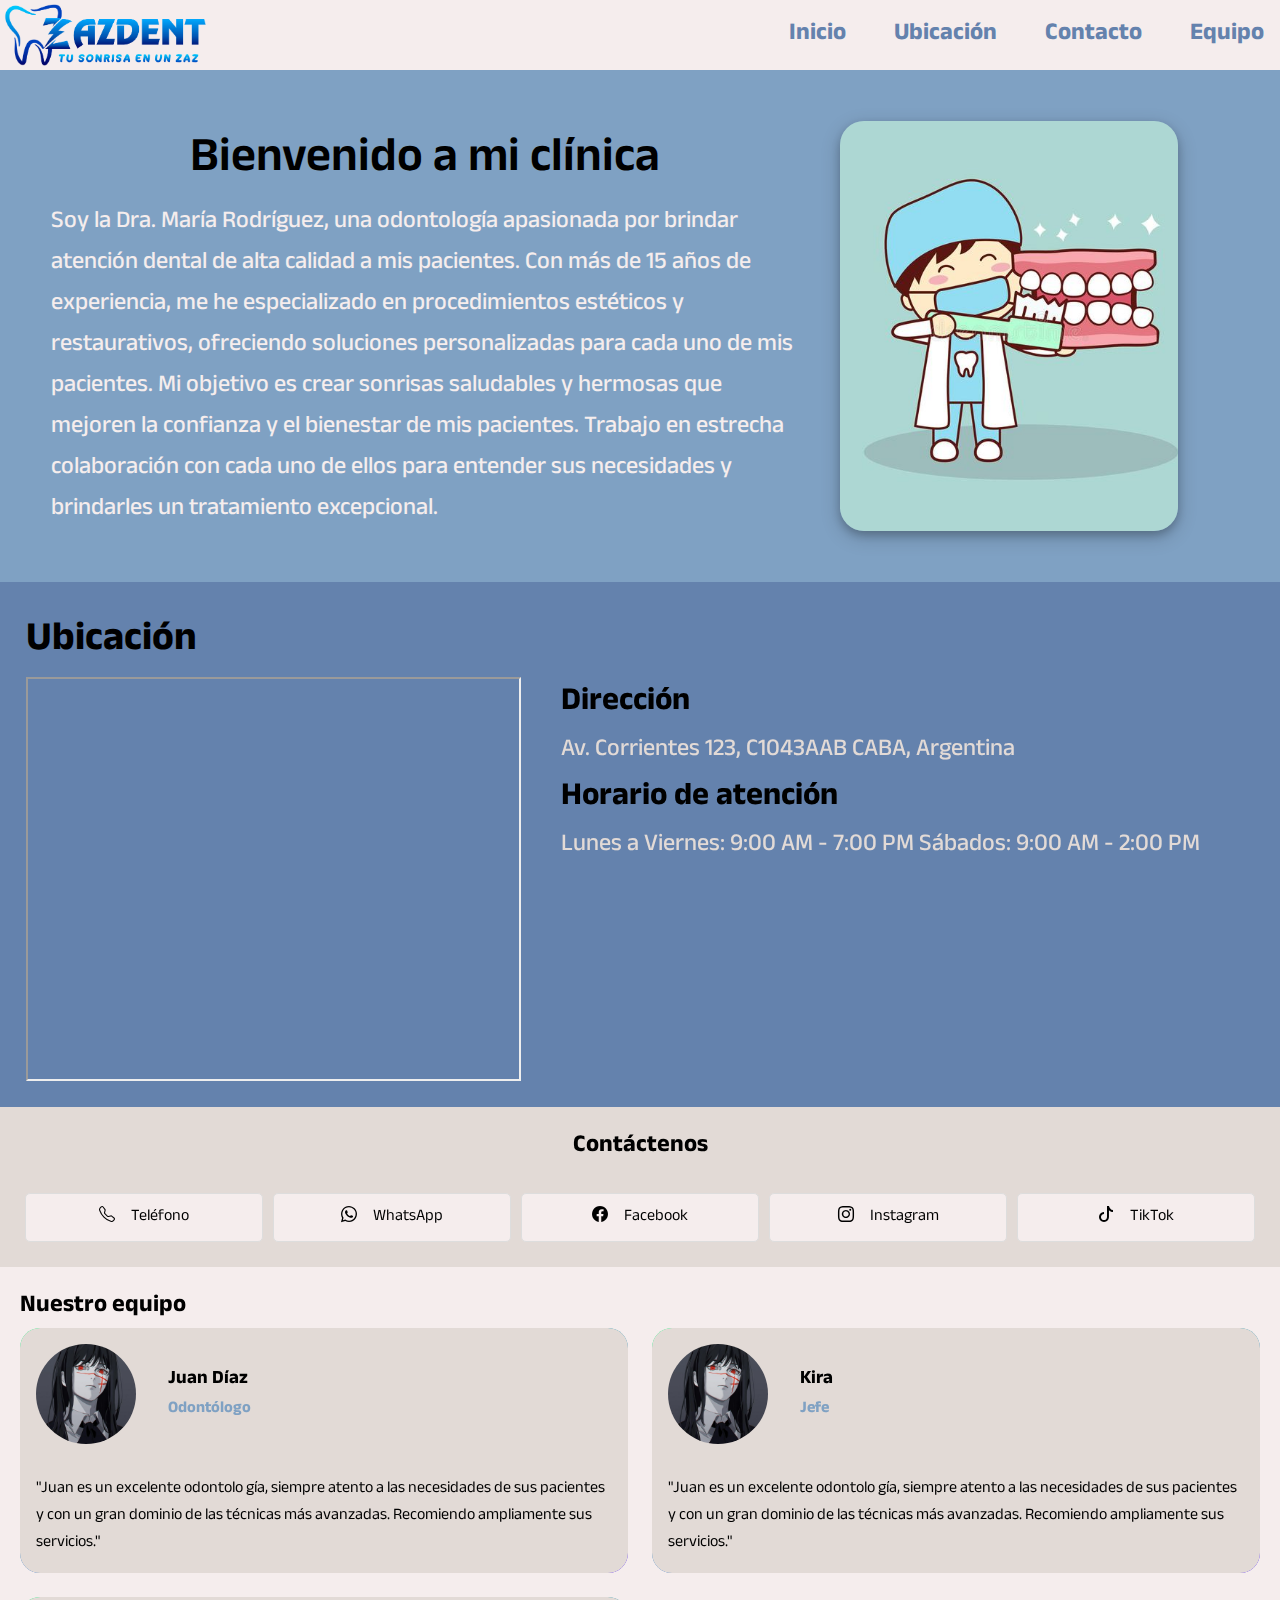
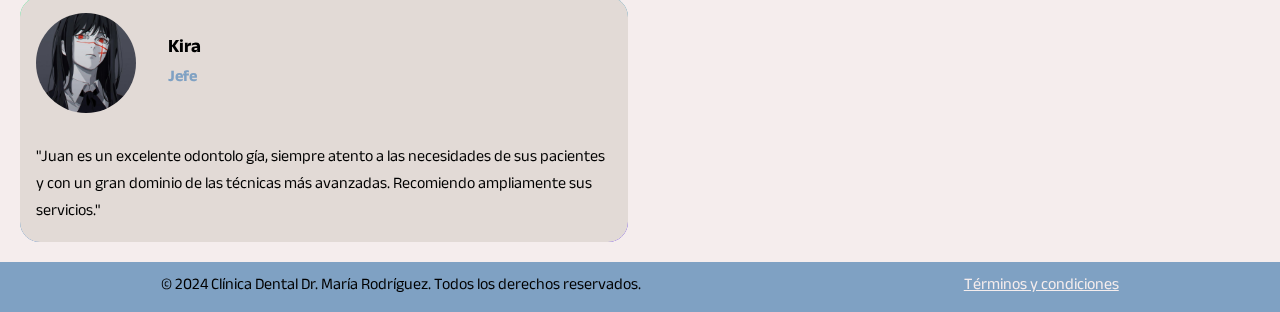
==== commit 81120314: "Update index.html" ====
--- a/index.html
+++ b/index.html
@@ -13,8 +13,8 @@
     <header class="header">
         <img src="/image/Logo.png" alt="logo de Zazdent" class="logo">
         <nav id="accordion" class="navegacion">
-            <div class="hamburger link">
-                <input class="checkbox" type="checkbox" />
+            <div class="hamburger ">
+                <input id="miIcono" class="checkbox" type="checkbox" />
                 <svg fill="none" viewBox="0 0 50 50" height="50" width="50">
                     <path class="lineTop line" stroke-linecap="round" stroke-width="4" stroke="black" d="M6 11L44 11">
                     </path>
@@ -24,7 +24,7 @@
                     </path>
                 </svg>
             </div>
-            <ul class="menu submenu">
+            <ul id="miMenu" class="menu ">
                 <li><a class="header__link" href="">Inicio</a></li>
                 <li><a class="header__link" href="">Ubicación</a></li>
                 <li><a class="header__link" href="">Contacto</a></li>
@@ -152,36 +152,7 @@
         <a href="" class="terminoCondiciones">Términos y condiciones</a>
     </footer>
 
-    <script src="https://code.jquery.com/jquery-3.6.0.min.js"></script>
-    <script>
-        $(function () {
-            var Accordion = function (el, multiple) {
-                this.el = el || {};
-                this.multiple = multiple || false;
-
-                // Variables privadas
-                var links = this.el.find('.link');
-                // Evento
-                links.on('click', { el: this.el, multiple: this.multiple }, this.dropdown);
-            }
-
-            Accordion.prototype.dropdown = function (e) {
-                var $el = e.data.el;
-                var $this = $(this);
-                var $next = $this.next();
-
-                $next.slideToggle();
-                $this.parent().toggleClass('open');
-
-                if (!e.data.multiple) {
-                    $el.find('.submenu').not($next).slideUp().parent().removeClass('open');
-                }
-            }
-
-            var accordion = new Accordion($('#accordion'), false);
-        });
-    </script>
-
+    <script src="/app/script.js"></script>
 </body>
 
-</html>+</html>
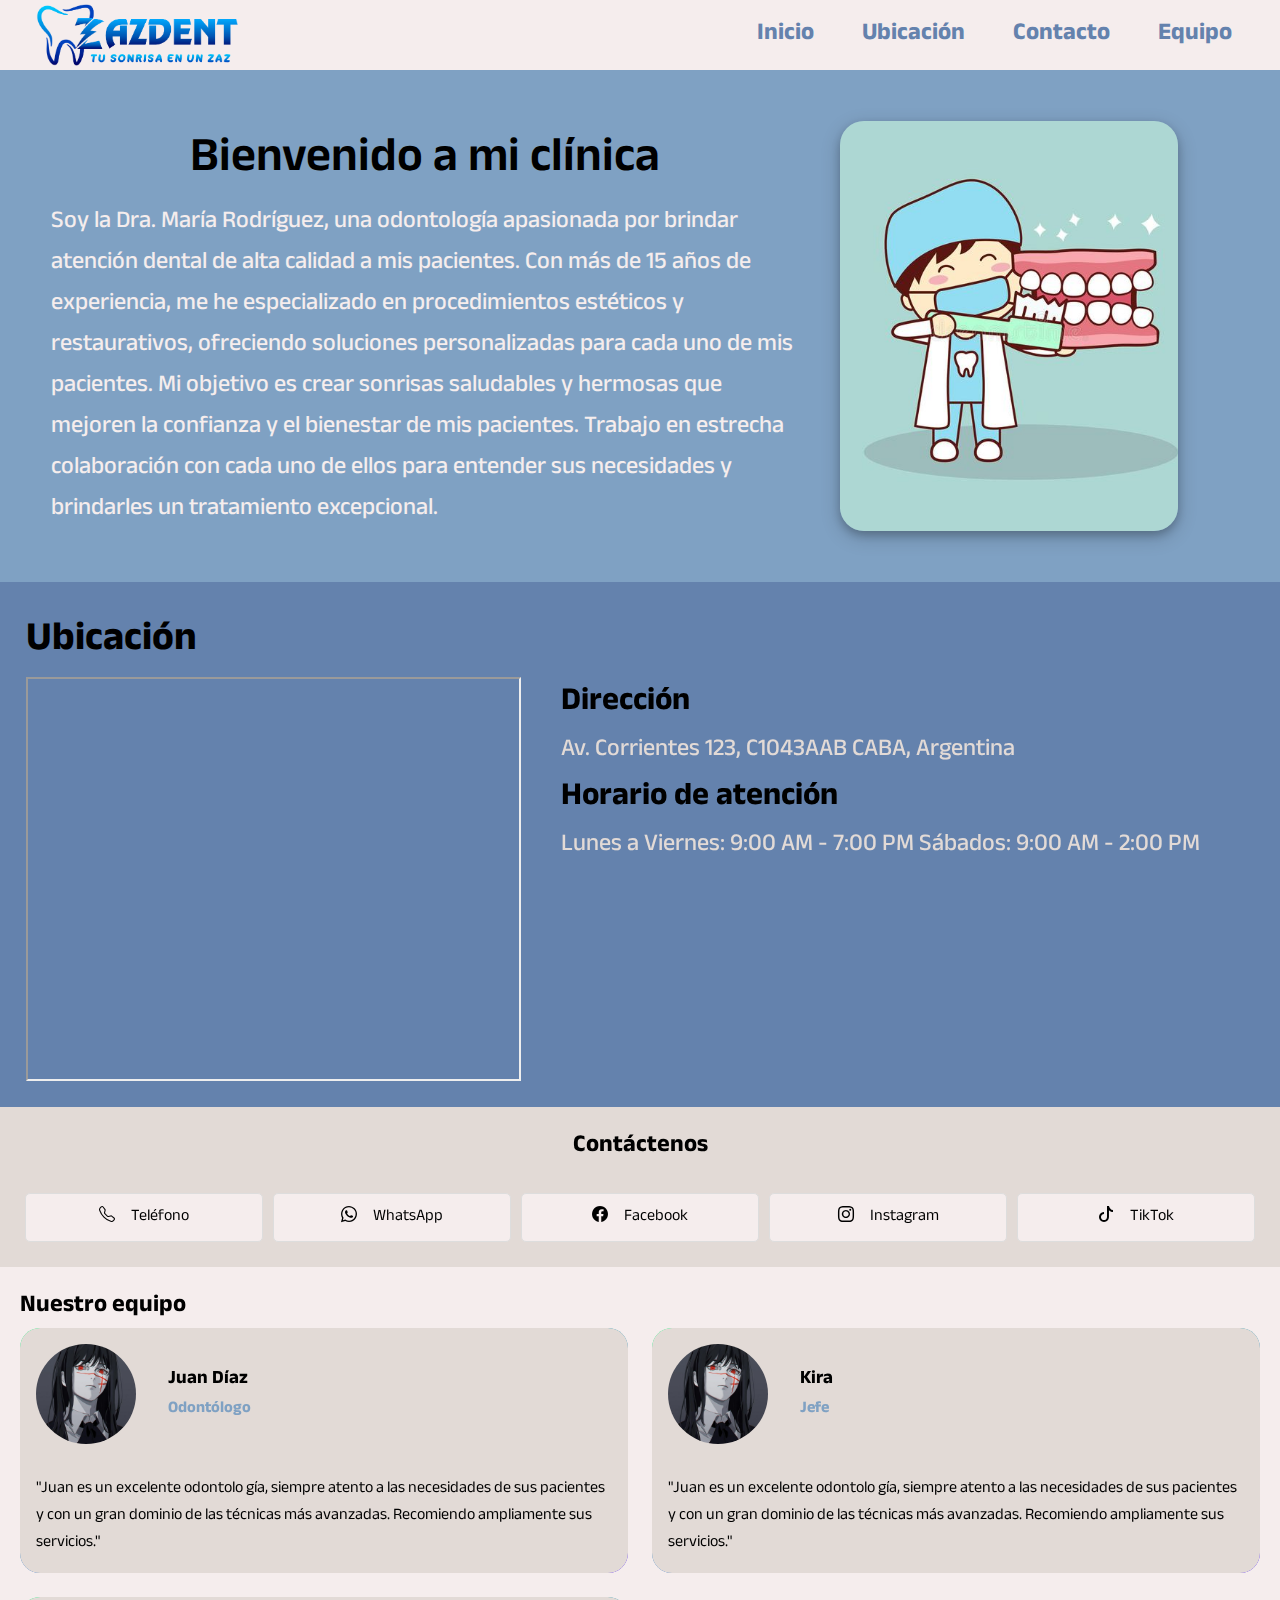
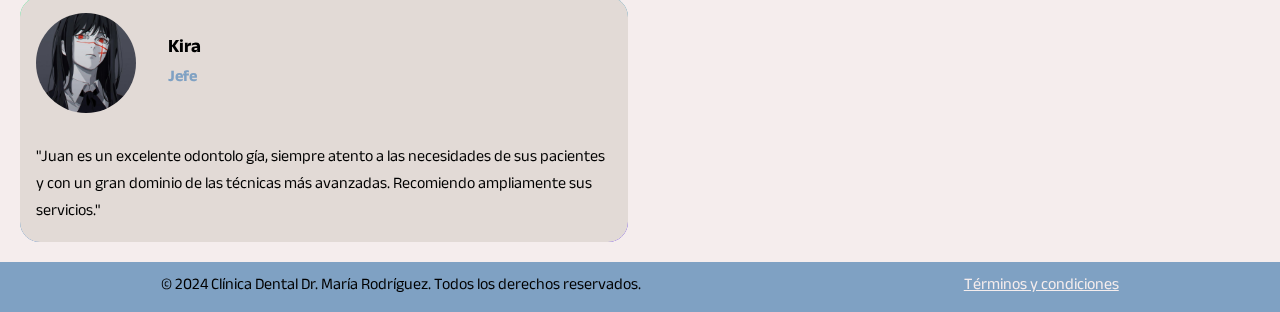
==== commit e6e2fa00: "Update index.html" ====
--- a/index.html
+++ b/index.html
@@ -57,7 +57,8 @@
             Ubicación
         </h2>
         <div class="ubicacion__informacion">
-            <iframe class="ubicacion__informacion__mapa" src="https://acortar.link/nVYLBT"
+            <iframe class="ubicacion__informacion__mapa"
+                src="https://www.google.com/maps/embed?pb=!1m18!1m12!1m3!1d3902.2448784236108!2d-77.05604387937623!3d-12.026655334669128!2m3!1f0!2f0!3f0!3m2!1i1024!2i768!4f13.1!3m3!1m2!1s0x9105cf2c5e0efd03%3A0xe734504124b7ad8a!2sZAZDENT!5e0!3m2!1ses-419!2spe!4v1724049910893!5m2!1ses-419!2spe"
                 title="Mapa de ubicación de nuestra clínica dental"></iframe>
             <div class="ubicacion__informacion__texto">
                 <h3 class="ubicacion__informacion__texto__titulo">
@@ -81,8 +82,8 @@
         <div class="contactanos__botones">
             <a href="" target="_blank" rel="noopener noreferrer" class="botonesRedes botonTelefono"><i
                     class="bi bi-telephone"></i> Teléfono</a>
-            <a href="https://bit.ly/4cFPsi4" target="_blank" rel="noopener noreferrer" class="botonesRedes botonWssp"><i
-                    class="bi bi-whatsapp"></i> WhatsApp</a>
+            <a href="https://api.whatsapp.com/send?phone=51972205471" target="_blank" rel="noopener noreferrer"
+                class="botonesRedes botonWssp"><i class="bi bi-whatsapp"></i> WhatsApp</a>
             <a href="" target="_blank" rel="noopener noreferrer" class="botonesRedes botonFace"><i
                     class="bi bi-facebook"></i>Facebook</a>
             <a href="" target="_blank" rel="noopener noreferrer" class="botonesRedes botonIG"><i
--- a/styles/style.css
+++ b/styles/style.css
@@ -18,6 +18,7 @@
   justify-content: space-between;
   background-color: var(--light-gray);
   height: 70px;
+  padding: 0 2.5% 0 2.5%;
 }
 
 .navegacion {
@@ -34,6 +35,7 @@
   transform: 0.2s;
   position: relative;
 }
+
 .hamburger .checkbox {
   position: absolute;
   opacity: 0;
@@ -41,74 +43,48 @@
   width: 100%;
   cursor: pointer;
 }
+
 .line {
   transition: 0.5s;
   stroke-width: 6px;
   stroke: black;
 }
+
 .lineTop {
   stroke-dasharray: 40 40;
   stroke-dashoffset: 25;
 }
+
 .lineBottom {
   stroke-dasharray: 40 40;
   stroke-dashoffset: 60;
 }
+
 .lineMid {
   stroke-dasharray: 40 40;
 }
-.hamburger .checkbox:checked + svg .line {
+
+.hamburger .checkbox:checked+svg .line {
   stroke: crimson;
 }
-.hamburger .checkbox:checked + svg .lineTop {
+
+.hamburger .checkbox:checked+svg .lineTop {
   stroke-dashoffset: 0;
   transform-origin: left;
   transform: rotateZ(45deg) translate(-7px, -5px);
 }
-.hamburger .checkbox:checked + svg .lineMid {
+
+.hamburger .checkbox:checked+svg .lineMid {
   stroke-dashoffset: 40;
 }
-.hamburger .checkbox:checked + svg .lineBottom {
+
+.hamburger .checkbox:checked+svg .lineBottom {
   stroke-dashoffset: 0;
   transform-origin: left;
   transform: rotateZ(-45deg) translate(-5px, 5px);
 }
 
-/*Menú desplegable*/
-.link {
-  cursor: pointer;
-  display: block;
-  padding: 15px;
-  color: #4D4D4D;
-  font-size: 14px;
-  font-weight: 700;
-  border-bottom: 1px solid #CCC;
-  position: relative;
-  transition: all 0.4s ease;
-}
-
-.submenu {
-  display: none;
-  background: #444359;
-  font-size: 14px;
-}
-
-.submenu li {
-  border-bottom: 1px solid #4b4a5e;
-}
-
-.submenu a {
-  display: block;
-  color: #d9d9d9;
-  padding: 12px;
-  padding-left: 42px;
-  transition: all 0.25s ease;
-}
-
-.submenu a:hover {
-  background: #b63b4d;
-  color: #FFF;
-}
+
 
 /*Estilo para mi lista*/
 
@@ -215,8 +191,10 @@
 }
 
 .contactanos__titulo {
-  font-size: 24px; /* Tamaño del título */
-  margin-bottom: 20px; /* Espacio debajo del título */
+  font-size: 24px;
+  /* Tamaño del título */
+  margin-bottom: 20px;
+  /* Espacio debajo del título */
 }
 
 .contactanos__botones {
@@ -244,7 +222,8 @@
 /*Hover para los botones de las redes sociales*/
 .botonesRedes:hover {
   color: var(--light-gray);
-  transform: scale(1.05); /* Agranda el botón un 10% */
+  transform: scale(1.05);
+  /* Agranda el botón un 10% */
 }
 
 .botonTelefono:hover {
@@ -254,12 +233,15 @@
 .botonWssp:hover {
   background-color: #25d366;
 }
+
 .botonFace:hover {
   background-color: #0866ff;
 }
+
 .botonIG:hover {
   background: linear-gradient(45deg, #f58529, #dd2a7b, #8134af, #515bd4);
 }
+
 .botonTT:hover {
   background: linear-gradient(45deg, #25f4dd, #fe2c55);
 }
@@ -323,6 +305,7 @@
   height: 100%;
   object-fit: cover;
 }
+
 .cartas2__texto {
   display: flex;
   flex-direction: column;
@@ -332,6 +315,7 @@
 .nombreEmpleado {
   margin: 0;
 }
+
 .especialidad {
   margin: 0;
   color: var(--light-celeste);
@@ -371,17 +355,35 @@
 }
 
 @media screen and (max-width: 900px) {
+
+  .navegacion {
+    flex-direction: column;
+  }
+
+  .menu {
+    /*desaparece*/
+    display: none;
+    /*Pone encima el menu de las letras*/
+    position: relative;
+    align-items: flex-end;
+    flex-direction: column;
+    background-color: var(--light-gray);
+  }
+
   .hamburger {
     display: block;
   }
 
+  /*Informacion relevante*/
   .informacion__texto__titulo {
     text-align: start;
   }
+
   .informacion {
     flex-direction: column;
     align-items: center;
   }
+
   .informacion__imagen {
     width: 80%;
   }
@@ -393,6 +395,7 @@
     gap: 40px;
     align-items: center;
   }
+
   .ubicacion__informacion__mapa {
     width: 100%;
   }
@@ -402,6 +405,7 @@
     flex-wrap: wrap;
     justify-content: center;
   }
+
   .botonesRedes {
     width: 40%;
     flex-direction: row;
@@ -413,12 +417,13 @@
     flex-direction: column;
     align-items: center;
   }
+
   .cartas {
     width: 100%;
     height: auto;
   }
+
   .cartas2 {
     padding: 10px;
-
-  }
-}
+  }
+}
